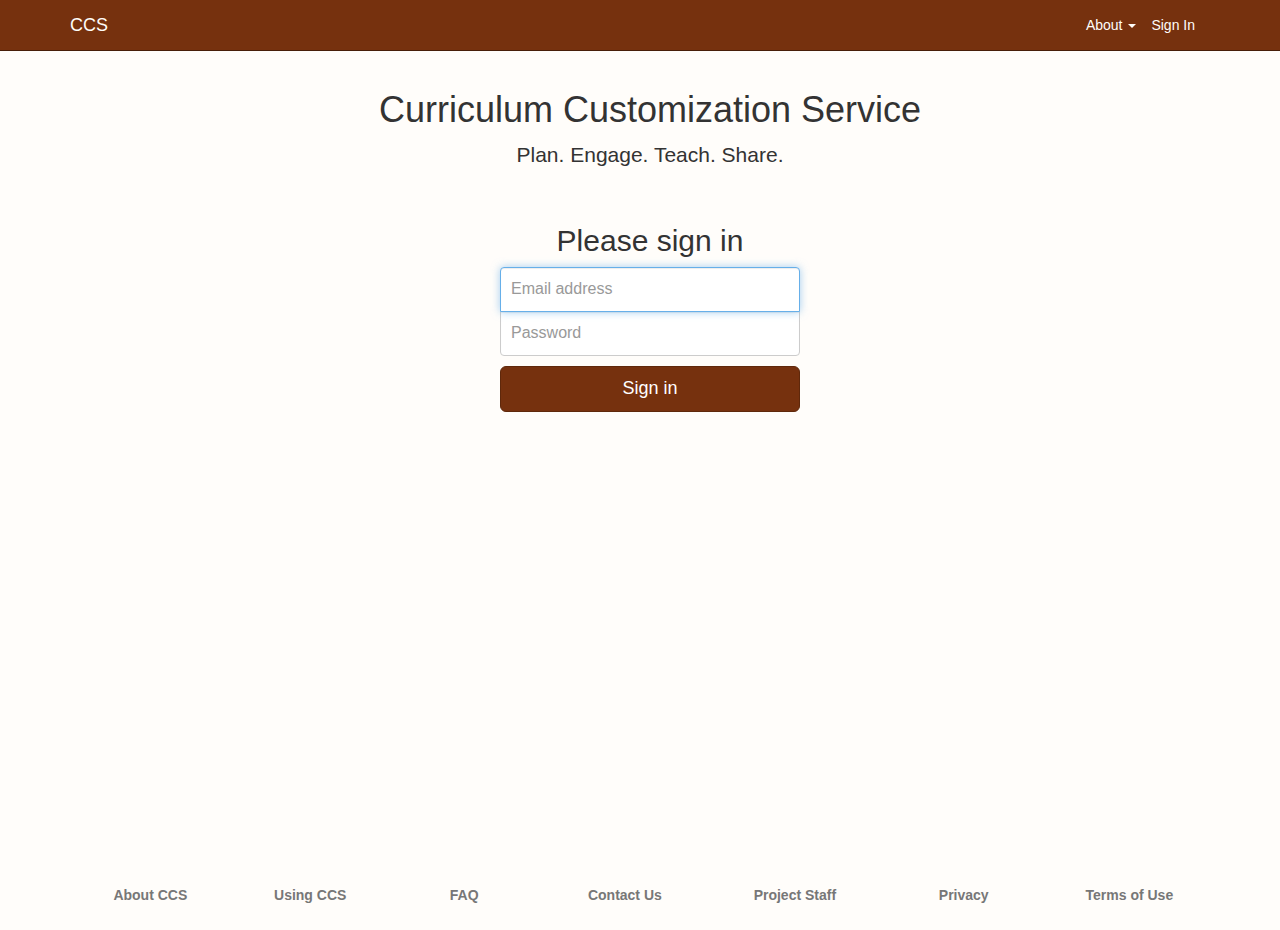
==== index.html @ 55ed60bd "Initial commit of first working version of the CCS prototype" ====
<!DOCTYPE html>
<html lang="en">
  <head>
    <meta charset="utf-8">
    <meta http-equiv="X-UA-Compatible" content="IE=edge">
    <meta name="viewport" content="width=device-width, initial-scale=1.0">
	<link rel="shortcut icon" href="assets/ico/ccs-icon.ico">
<!-- Custom CSS-->
    <link href="css/style.css" rel="stylesheet">
      
<meta name="description" content="The UCAR Curriculum Customization Service...">
<meta name="author" content="Stephen Truex for UCAR CCS">
 
 <title>CCS Home</title>
 
    <!-- Just for debugging purposes. Don't actually copy this line! -->
    <!--[if lt IE 9]><script src="docs/assets/js/ie8-responsive-file-warning.js"></script><![endif]-->

    <!-- HTML5 shim and Respond.js IE8 support of HTML5 elements and media queries -->
    <!--[if lt IE 9]>
      <script src="https://oss.maxcdn.com/libs/html5shiv/3.7.0/html5shiv.js"></script>
      <script src="https://oss.maxcdn.com/libs/respond.js/1.4.2/respond.min.js"></script>
    <![endif]-->
  </head>
  <body>
      
<!-- Wrap all page content here -->
<div id="wrap"> 
<div class="navbar navbar-inverse navbar-fixed-top" role="navigation">
      <div class="container">
        <div class="navbar-header">
          <button type="button" class="navbar-toggle" data-toggle="collapse" data-target=".navbar-collapse">
            <span class="sr-only">Toggle navigation</span>
            <span class="icon-bar"></span>
            <span class="icon-bar"></span>
            <span class="icon-bar"></span>
          </button>
          <a class="navbar-brand" href="index.html">CCS</a>
        </div>
        <div class="collapse navbar-collapse">
          <ul class="nav navbar-nav navbar-right">
            <li><a href="signin.html">Sign In</a></li>  
          </ul>    
          <ul class="nav navbar-nav navbar-right">
            <li class="dropdown">
              <a href="#" class="dropdown-toggle" data-toggle="dropdown">About <b class="caret"></b></a>
              <ul class="dropdown-menu">
                <li><a href="about.html">Participate</a></li>
                <li><a href="videos.html">Tutorials</a></li>
                  <li><a href="#">FAQ</a></li>
                  <hr />
                  <li><a href="#">Privacy &amp; Terms</a></li>
                  <li><a href="#">Project Staff</a></li>
                  <li><a href="#">Contact Us</a></li>
                  
                  
          </ul>
        </li>
          </ul>
          
        </div><!--/.nav-collapse -->
      </div>
    </div> 
    <div class="container">

      <div class="main justified">
        <h1>Curriculum Customization Service</h1>
        <p class="lead">Plan. Engage. Teach. Share.</p>
      
        
         <form name="input" action="home.html" class="form-signin" role="form">
            <h2 class="form-signin-heading">Please sign in</h2>
            <input type="text" class="form-control" placeholder="Email address" required autofocus>
            <input type="password" class="form-control" placeholder="Password" required>
            <!--<label class="checkbox">
              <input type="checkbox" value="remember-me">Remember me
            </label>-->
            <button class="btn btn-lg btn-primary btn-block" type="submit" value="Submit">Sign in</button>
          </form>    

      </div>
        
    </div><!-- /.container -->

</div><!-- /.wrap -->

<div id="footer">
    <div class="container">
    
        <ul class="nav nav-justified" role="navigation">
            <li><a href="#">About CCS</a></li>
            <li><a href="#">Using CCS</a></li>
            <li><a href="#">FAQ</a></li>
            <li><a href="#">Contact Us</a></li>
            <li><a href="#">Project Staff</a></li>
            <li><a href="#">Privacy</a></li>
            <li><a href="#">Terms of Use</a></li>
          </ul>
        
    </div>
</div>
<!-- Bootstrap core JavaScript
    ================================================== -->
    <!-- Placed at the end of the document so the pages load faster -->
    <script src="https://code.jquery.com/jquery-1.10.2.min.js"></script>
    <script src="https://netdna.bootstrapcdn.com/bootstrap/3.1.1/js/bootstrap.min.js"></script>
    <script src="assets/js/holder.js"></script>
  </body>
</html>
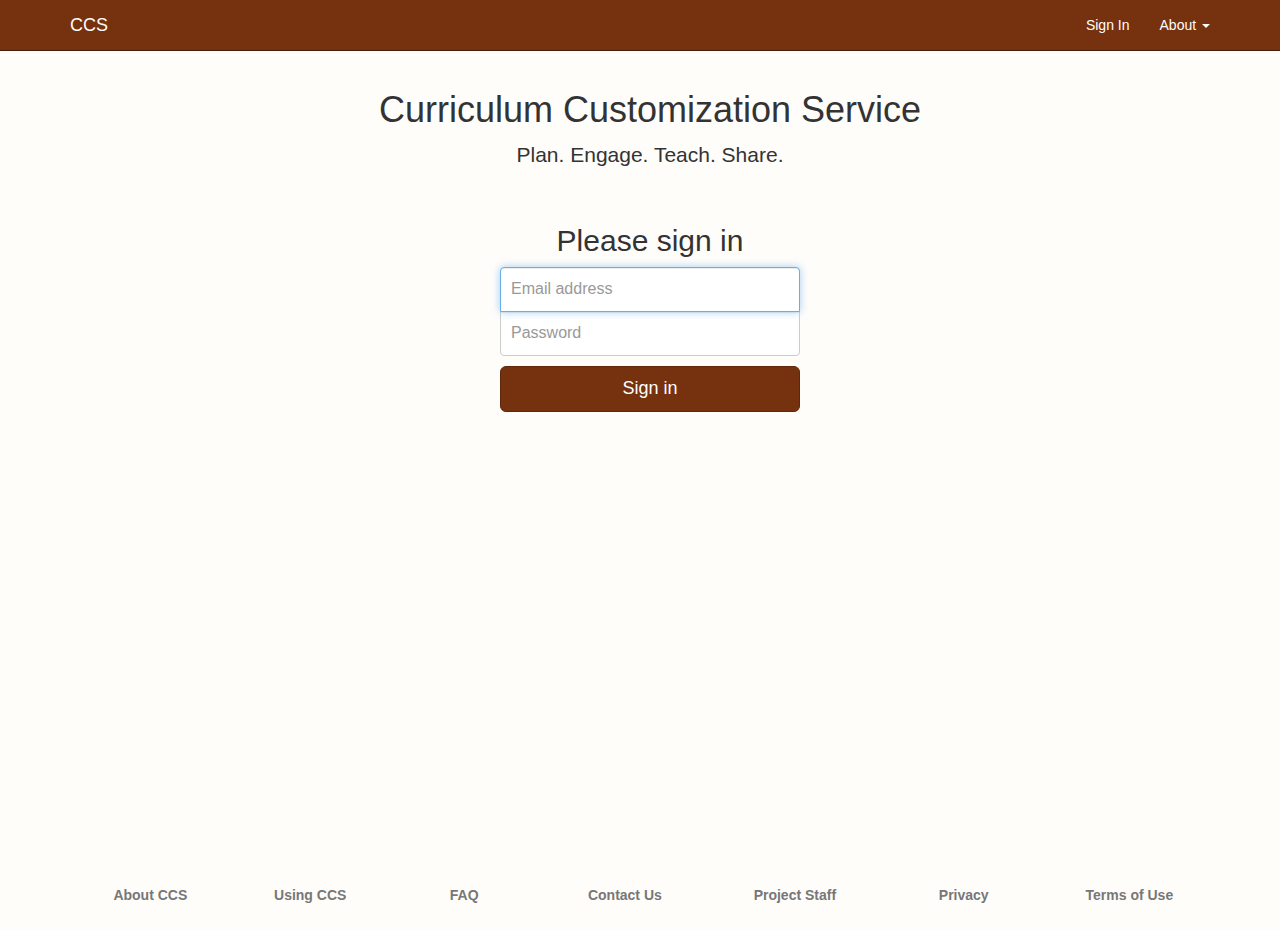
==== commit 67182073: "Added temp link to Help page under Help nav on Contact and FAQ items" ====
--- a/index.html
+++ b/index.html
@@ -39,22 +39,20 @@
         </div>
         <div class="collapse navbar-collapse">
           <ul class="nav navbar-nav navbar-right">
+            
             <li><a href="signin.html">Sign In</a></li>  
-          </ul>    
-          <ul class="nav navbar-nav navbar-right">
             <li class="dropdown">
               <a href="#" class="dropdown-toggle" data-toggle="dropdown">About <b class="caret"></b></a>
               <ul class="dropdown-menu">
                 <li><a href="about.html">Participate</a></li>
                 <li><a href="videos.html">Tutorials</a></li>
-                  <li><a href="#">FAQ</a></li>
+                  <li><a href="help.html">FAQ</a></li>
                   <hr />
                   <li><a href="#">Privacy &amp; Terms</a></li>
                   <li><a href="#">Project Staff</a></li>
-                  <li><a href="#">Contact Us</a></li>
-                  
-                  
-          </ul>
+                  <li><a href="help.html">Contact Us</a></li>
+              </ul>
+              
         </li>
           </ul>
           
